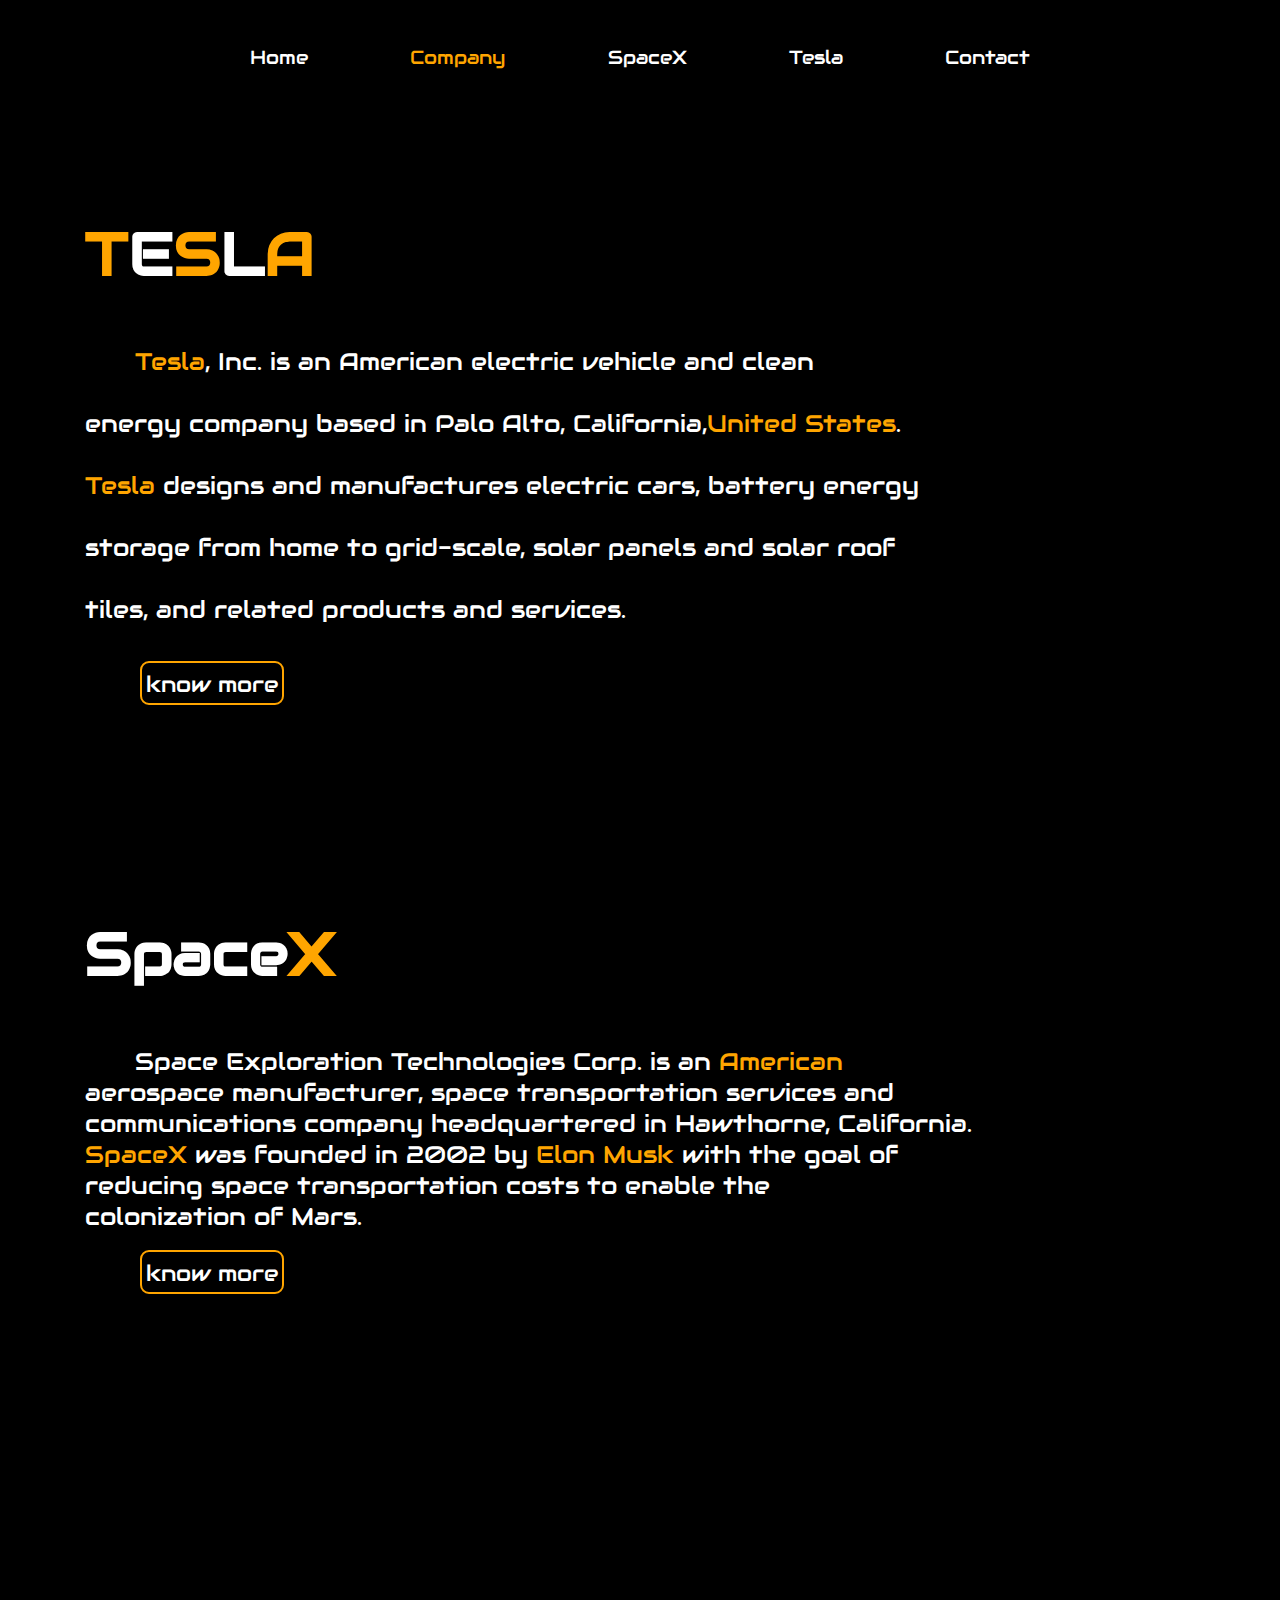
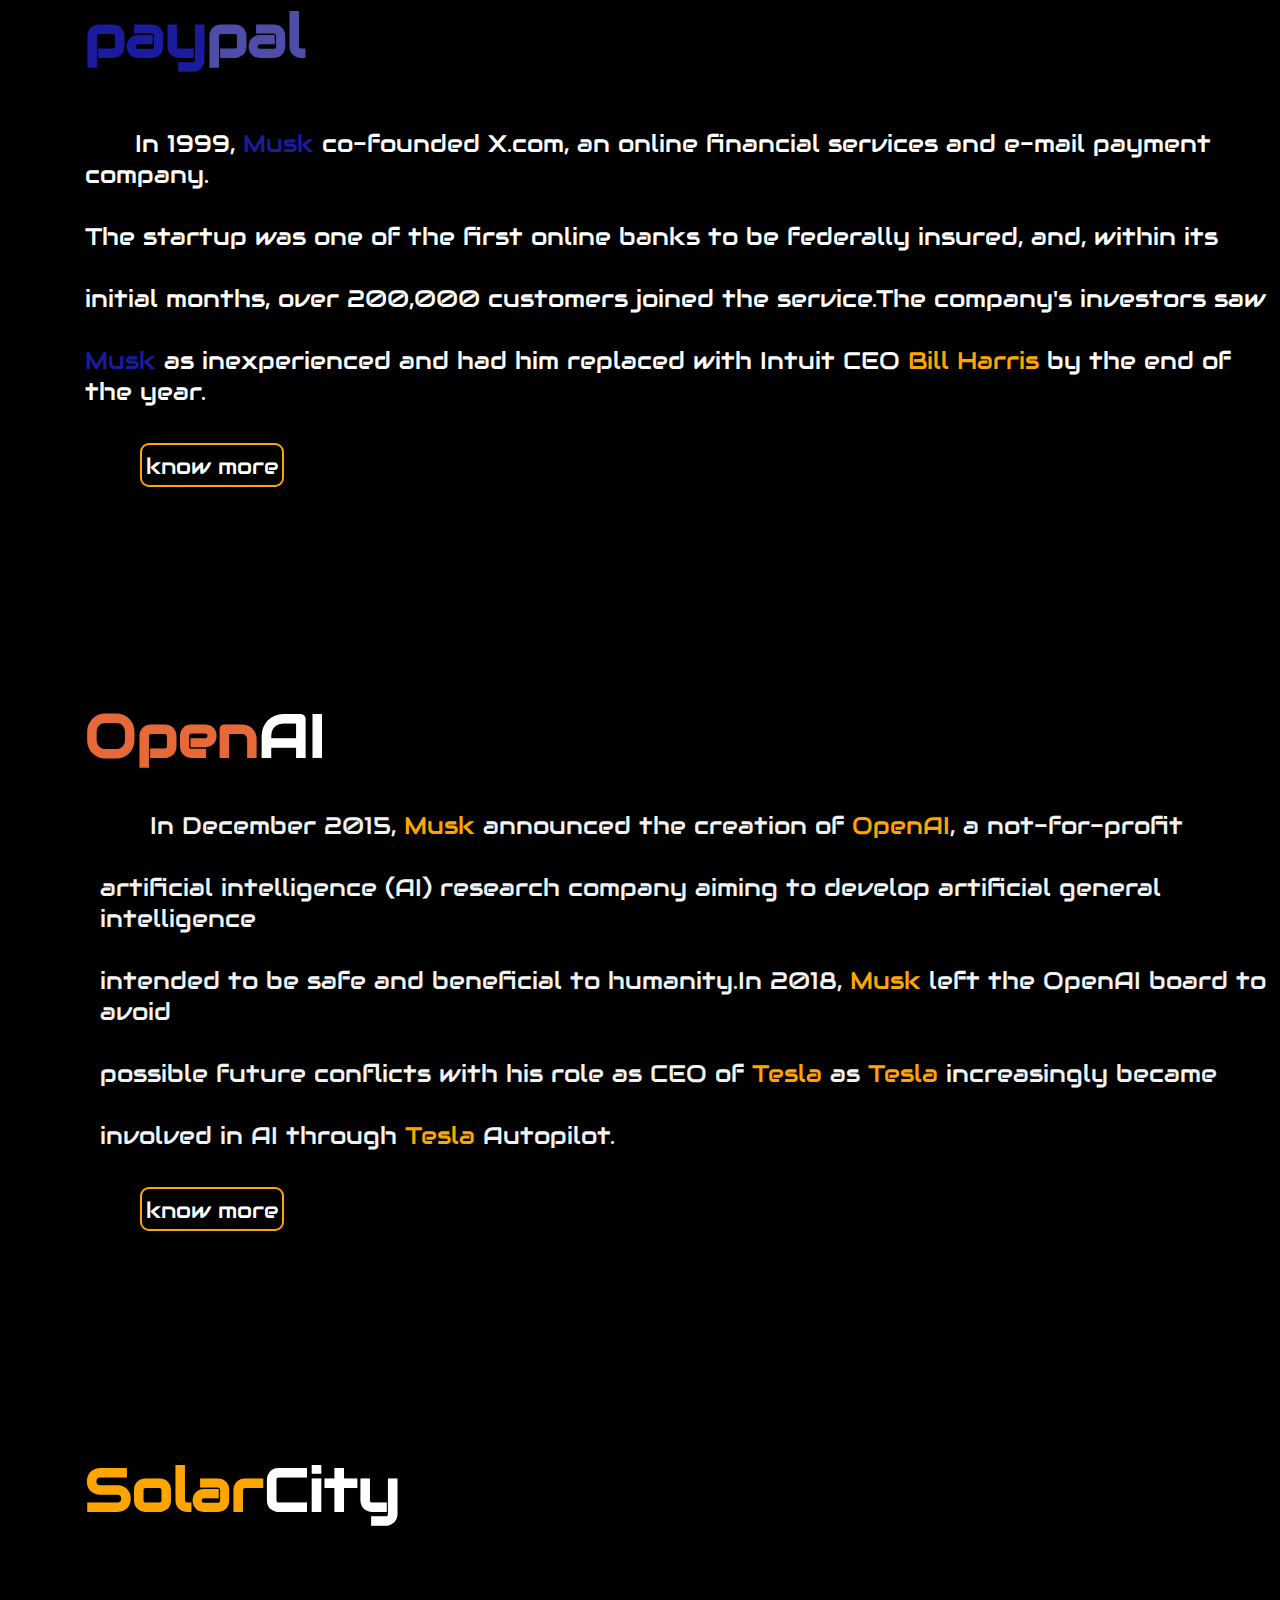
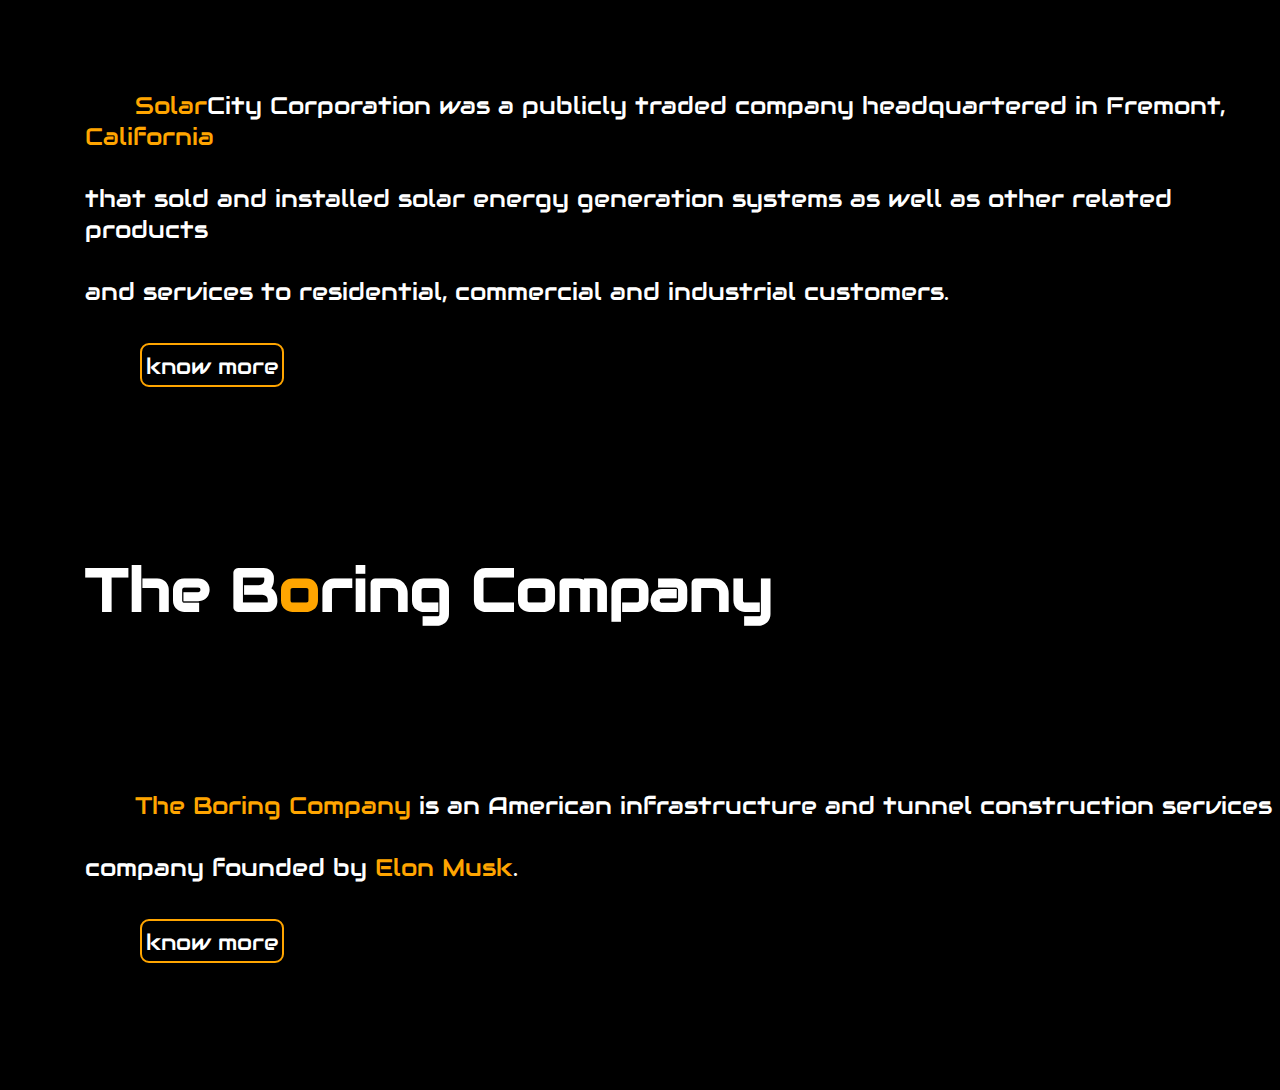
==== company.html @ 1f924e9b "Update company.html" ====
<!DOCTYPE html>
<html>
<head>
<title>Company</title>
<link rel="stylesheet" href="https://fonts.googleapis.com/css?family=Audiowide">  
<link rel="stylesheet" href="/sub/css/style1.css">   
</head>
<body>
    <header>
        <nav>
            <div class="black1">
            <div class="wrapper">
            <ul style="list-style-type:none;">
                <li><a href="index.html">Home</a></li>
                <li><a href="company.html"><span class="orange">Company</span></a></li>
                <li><a href="#">SpaceX</a></li>
                <li><a href="#">Tesla</a></li>
                <li><a href="#">Contact</a>
                <ul>
                    <li><a href="https://twitter.com/elonmusknewsorg?lang=en">Twitter</a></li>
                    <li><a href="https://www.instagram.com/elonrmuskk/?hl=en">Instagram</a></li>
                    <li><a href="https://www.youtube.com/channel/UCTvVqKzdZfKY3DNfAHGn6gA">YouTube</a></li>
                </ul></li>
            </ul>
        </div>
            </div>
        </nav>
    </header>


</div class="main">

<div class="tesla"><br><br><br><br><br><br><br>
    <h2 class="f"><span class="orange">T</span>E<span class="orange">S</span>L<span class="orange">A</span></h2><br><br><br>
    <p class="g"><span class="orange">Tesla</span>, Inc. is an American electric vehicle and clean <br><br>  
        energy company based in Palo Alto, California,<span class="orange">United States</span>.<br><br>
        <span class="orange">Tesla</span> designs and manufactures electric cars, battery energy <br><br>
        storage from home to grid-scale, solar panels and solar roof<br><br>
        tiles, and related products and services.</p><br>
        <br>
    
     <div class="button">
    <a href="https://www.tesla.com/" target="_blank">know more</a>
    </div>

</div>


<div class="spacex"><br><br><br><br><br><br><br>
    <h2 class="f">Space<span class="orange">X</span></h2><br><br><br>
    <p class="g">
        Space Exploration Technologies Corp. is an <span class="orange">American</span><br>
        aerospace manufacturer, space transportation services and <br>
        communications company headquartered in Hawthorne, California. <br>
        <span class="orange">SpaceX</span> was founded in 2002 by
        <span class="orange">Elon Musk</span> with the goal of<br>
        reducing space transportation costs to enable the <br>
        colonization of Mars.</p><br>
    
            <div class="button">
        <a href="https://www.spacex.com/" target="_blank">know more</a>
            </div>
</div>

<div class="paypal"><br><br><br><br><br><br>
    <h2 class="f"><span class="blue1">pay</span><span class="blue2">pal</span></h2><br><br><br>
    <p class="g">In 1999, <span class="blue1">Musk</span> co-founded X.com, an online financial services and e-mail payment company. <br><br> 
        The startup was one of the first online banks to be federally insured, and, within its<br><br>
        initial months, over 200,000 customers joined the service.The company's investors saw<br><br>
        <span class="blue1">Musk</span> as inexperienced and had him replaced with Intuit CEO <span class="orange">Bill Harris</span> by the end of the year.</p><br><br>
    <div class="button">
        <a href="https://www.paypal.com/in/home" target="_blank">know more</a>
            </div>
</div>

<div class="openai">br><br><br><br><br><br><br>
    <h2 class="f"><span class="silver">Open</span>AI</h2><br><br>
    <p class="h">In December 2015, <span class="orange">Musk</span> announced the creation of <span class="orange">OpenAI</span>, a not-for-profit<br><br>
         artificial intelligence (AI) research company aiming to develop artificial general intelligence<br><br>
          intended to be safe and beneficial to humanity.In 2018, <span class="orange">Musk</span> left the OpenAI board to avoid<br><br> 
           possible future conflicts with his role as CEO of <span class="orange">Tesla</span> as <span class="orange">Tesla</span> increasingly became <br><br>
           involved in AI through <span class="orange">Tesla</span> Autopilot.</p><br><br>
    <div class="button">
        <a href="https://openai.com/" target="_blank">know more</a>
            </div>
</div>

<div class="solarcity"><br><br><br><br><br><br><br><br><br>
    <h2 class="f"><span class="orange">Solar</span>City</h2><br><br><br><br><br><br><br><br><br>
    <p class="g"><span class="orange">Solar</span>City Corporation was a publicly traded company headquartered in Fremont, <span class="orange">California</span> <br><br>
         that sold and installed solar energy generation systems as well as other related products <br><br>
          and services to residential, commercial and industrial customers.</p> <br><br>
    <div class="button">
        <a href="https://www.tesla.com/solarpanels?energy_redirect=true" target="_blank">know more</a>
            </div>
</div>

<div class="boringcompany"><br><br><br><br><br><br><br><br><br>
    <h2 class="f">The B<span class="orange">o</span>ring Company</h2><br><br><br><br><br><br><br><br><br>
    <p class="g"><span class="orange">The Boring Company</span> is an American infrastructure and tunnel construction services<br><br>
         company founded by <span class="orange">Elon Musk</span>.</p><br><br>
    <div class="button">
        <a href="https://www.boringcompany.com/" target="_blank">know more</a>
            </div>
</div>





</body>
</html>
---- sub/css/style1.css ----
* {
    margin: 0;
    padding: 0;
}

a {
    text-decoration: none;
    color: white;
    font-family: "Audiowide", sans-serif;
    font-size: larger;
}

ul {
    display: flex;
    justify-content: center;
    padding-top: 5vh;
    height: 5vh;
   
    
}
ul ul{
    padding-top:1vh
}
li {
    padding: 0px 4vw;
}
.orange {
    color: orange;
}

.wrapper ul ul{
display: none;
position: absolute;
}
.wrapper ul ul li{
list-style: none;
padding-top: 15px;
display: block;

margin-top: 2px;

}
.wrapper ul li:hover > ul{
display: block;
}
.main{
    display: flex;
    justify-content: space-between;
    }

.button{
    border: 2px solid orange;
    border-radius: 9px;
    width: 140px;
    height: 32px;
    text-align: center;
    padding-top: 8px;
    background-color: transparent;
    position: relative;
    font-family: "Audiowide", sans-serif;
    font-size: large;
    top: 0;
    left: 90px;
}
.tesla{
    background-image: url('https://ibb.co/M6WBqT5');
    background-color: black;
    background-repeat: no-repeat;
    background-position: center;
    background-size: contain;
    height: 700px;
    padding-left: 50px;
    
    
}
.spacex{
    background-image: url('https://ibb.co/9p1FqYb');
    background-color: black;
    background-repeat: no-repeat;
    background-position: center;
    background-size: cover;
    height: 700px;
    padding-left: 50px;
}
.paypal{
    background-image: url('https://ibb.co/rm4HV5P');
    background-color: black;
    background-repeat: no-repeat;
    background-position: center;
    background-size: cover;
    height: 700px;
    padding-left: 50px;
}
.openai{
    background-image: url('https://ibb.co/4gv9jbf');
    background-color: black;
    background-repeat: no-repeat;
    background-position: center;
    background-size: cover;
    height: 700px;
    padding-left: 50px;
}
.solarcity{
    background-image: url('https://ibb.co/g6r1dcK');
    background-color: black;
    background-repeat: no-repeat;
    background-position: center;
    background-size: cover;
    height: 700px;
    padding-left: 50px;
}
.boringcompany{
    background-image: url('https://ibb.co/PhG97xN');
    background-color: black;
    background-repeat: no-repeat;
    background-position: center;
    background-size: cover;
    height: 700px;
    padding-left: 50px;
}

.f{
    color: white;
    font-family: "Audiowide", sans-serif;
    font-size: 375%;
    
    padding-left: 35px;

}
.g{
    color: white;
    font-family: "Audiowide", sans-serif;
    font-size: x-large;
    text-indent: 50px;
    padding-left: 35px;

}

.h{
    color: rgb(240, 243, 242);
    font-family: "Audiowide", sans-serif;
    font-size: x-large;
    text-indent: 50px;
    padding-left: 50px;

}

.blue2{
    color: rgb(78, 78, 170);
}
.blue1{
    color: rgb(27, 27, 160);
}
.black{
    color: black;
}
.silver{
    color: rgb(230, 105, 55);
}
.black1
{
    background-color:black;
}
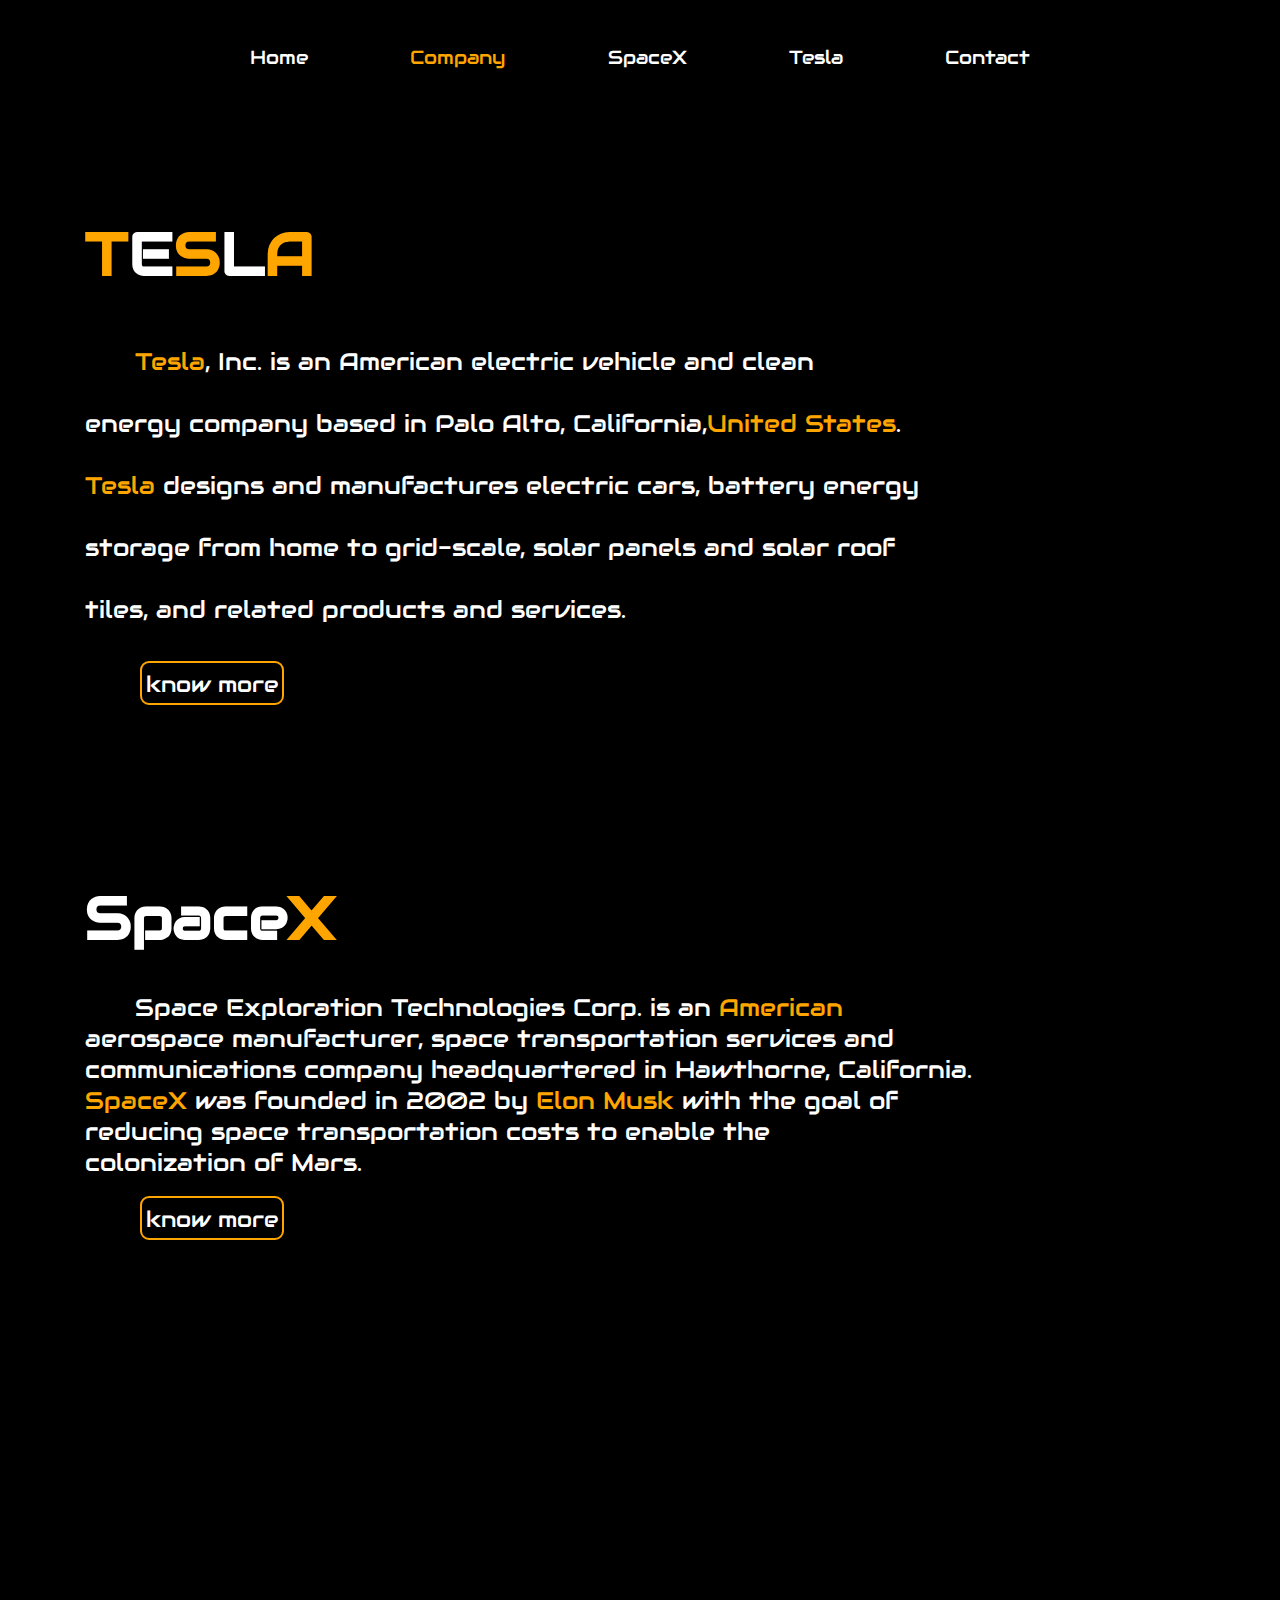
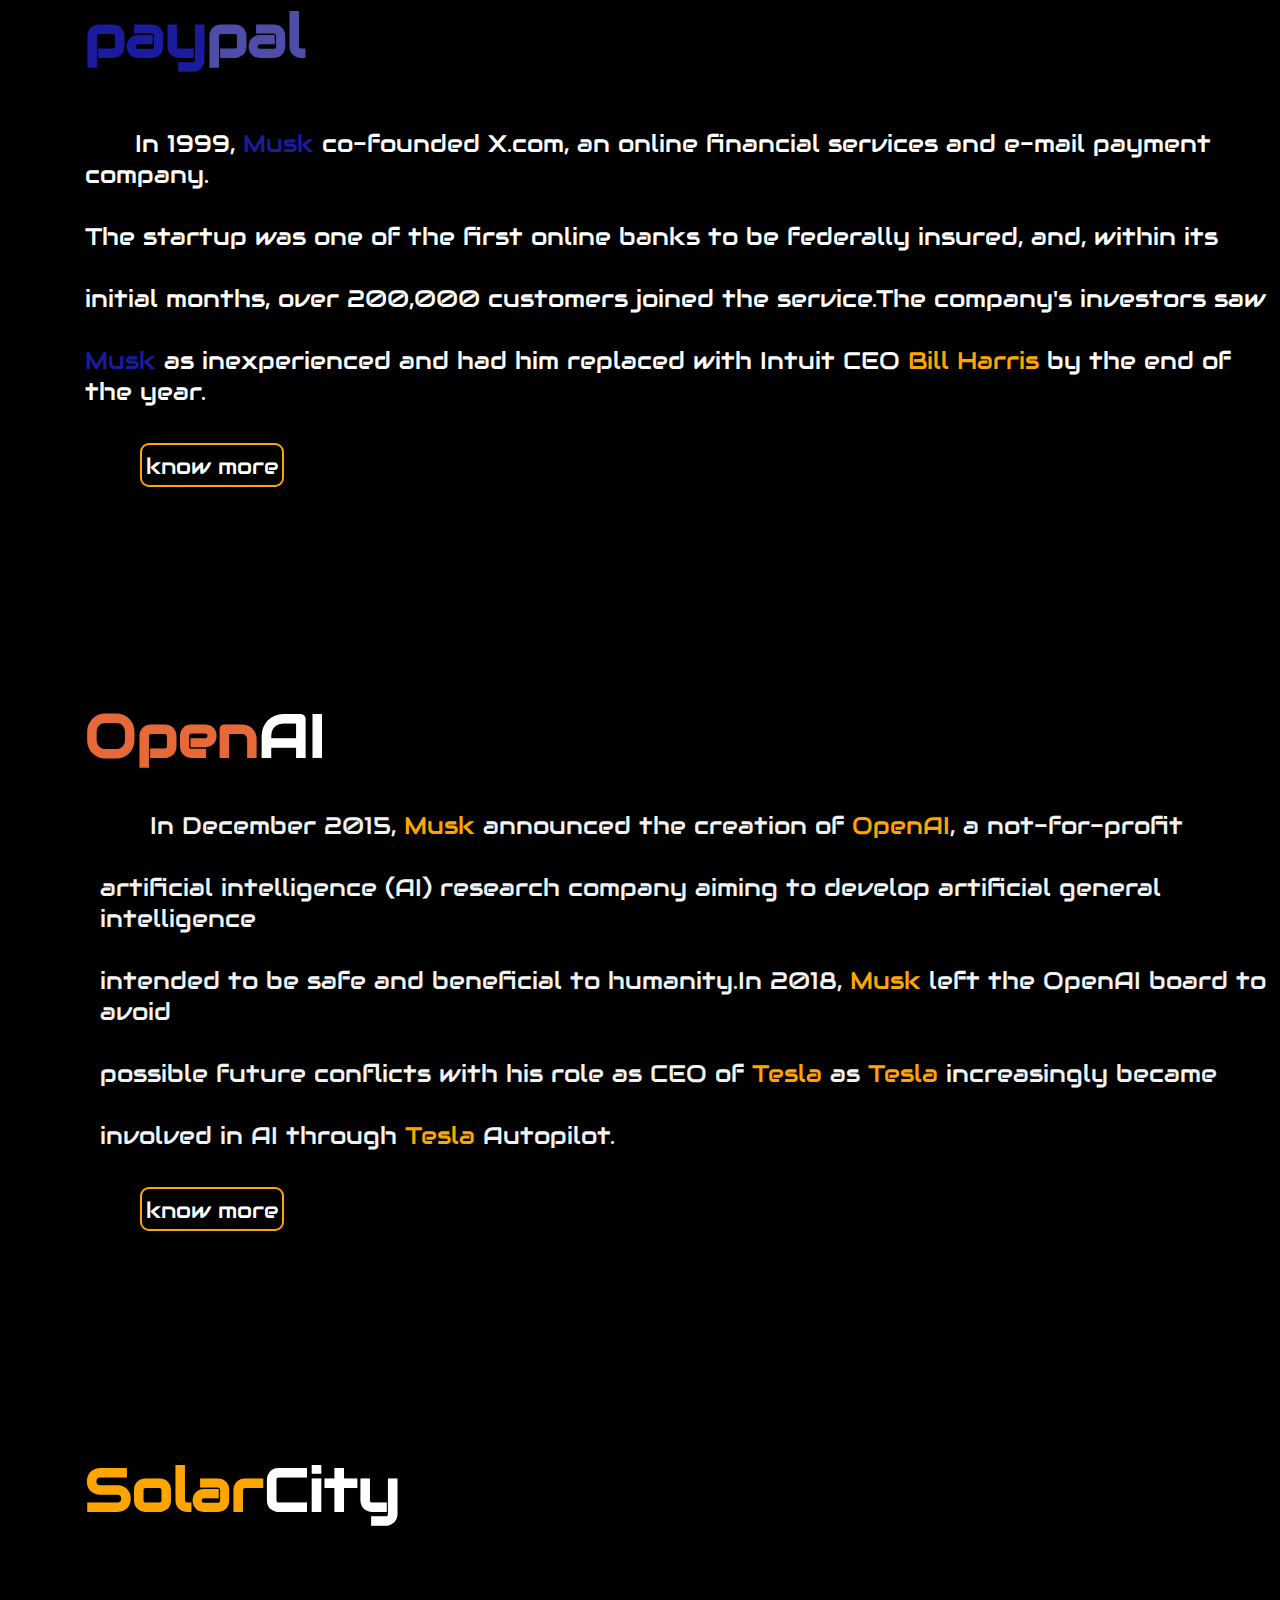
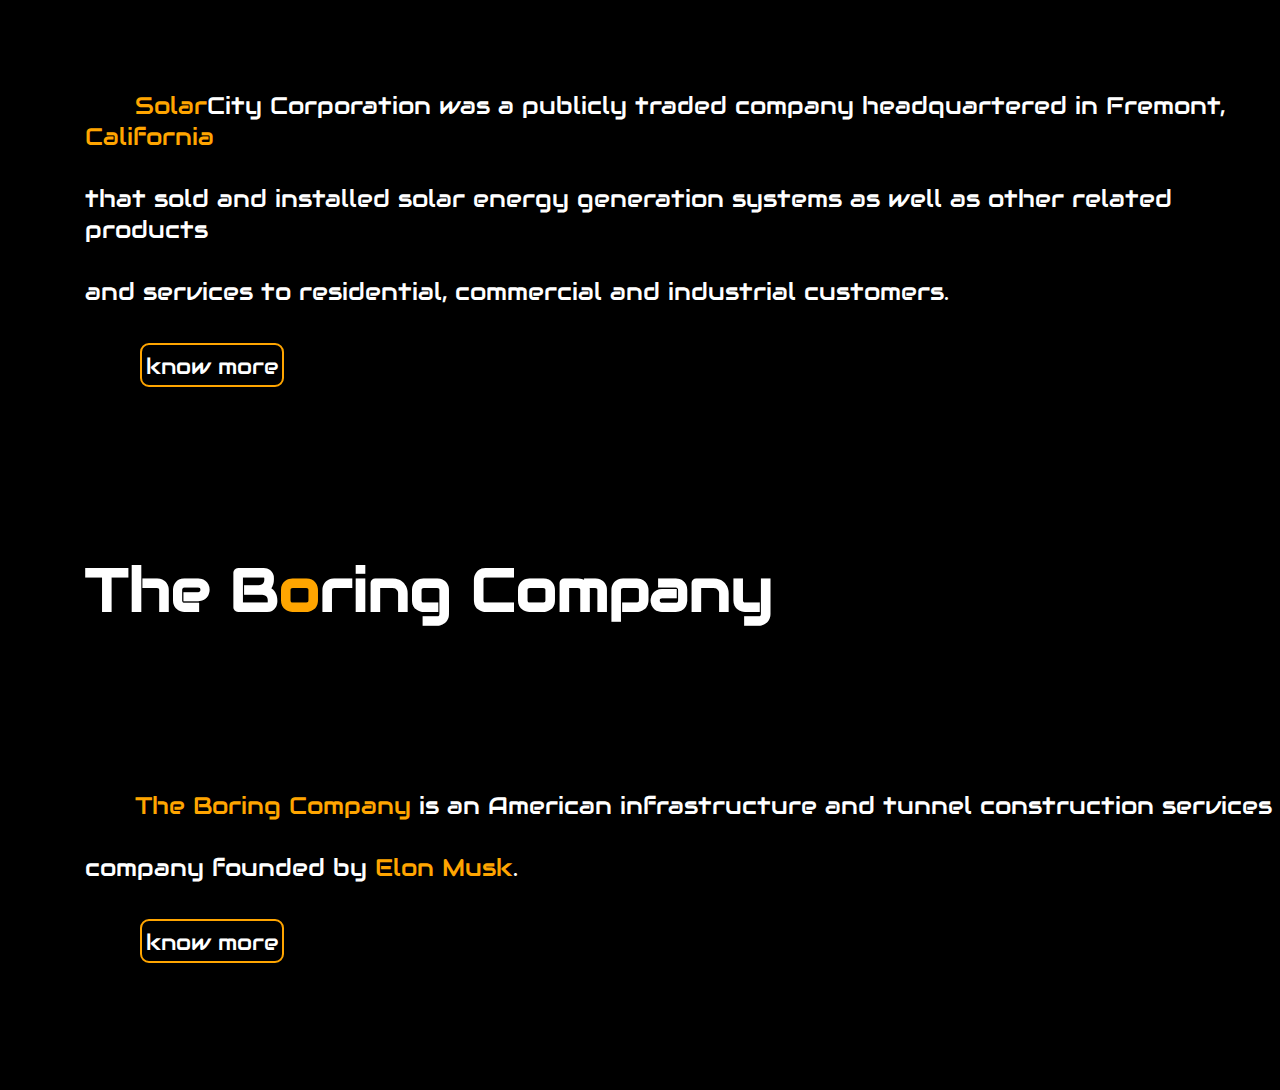
==== commit 6a3100f1: "Update company.html" ====
--- a/company.html
+++ b/company.html
@@ -46,8 +46,8 @@
 </div>
 
 
-<div class="spacex"><br><br><br><br><br><br><br>
-    <h2 class="f">Space<span class="orange">X</span></h2><br><br><br>
+<div class="spacex"><br><br><br><br><br>
+    <h2 class="f">Space<span class="orange">X</span></h2><br><br>
     <p class="g">
         Space Exploration Technologies Corp. is an <span class="orange">American</span><br>
         aerospace manufacturer, space transportation services and <br>
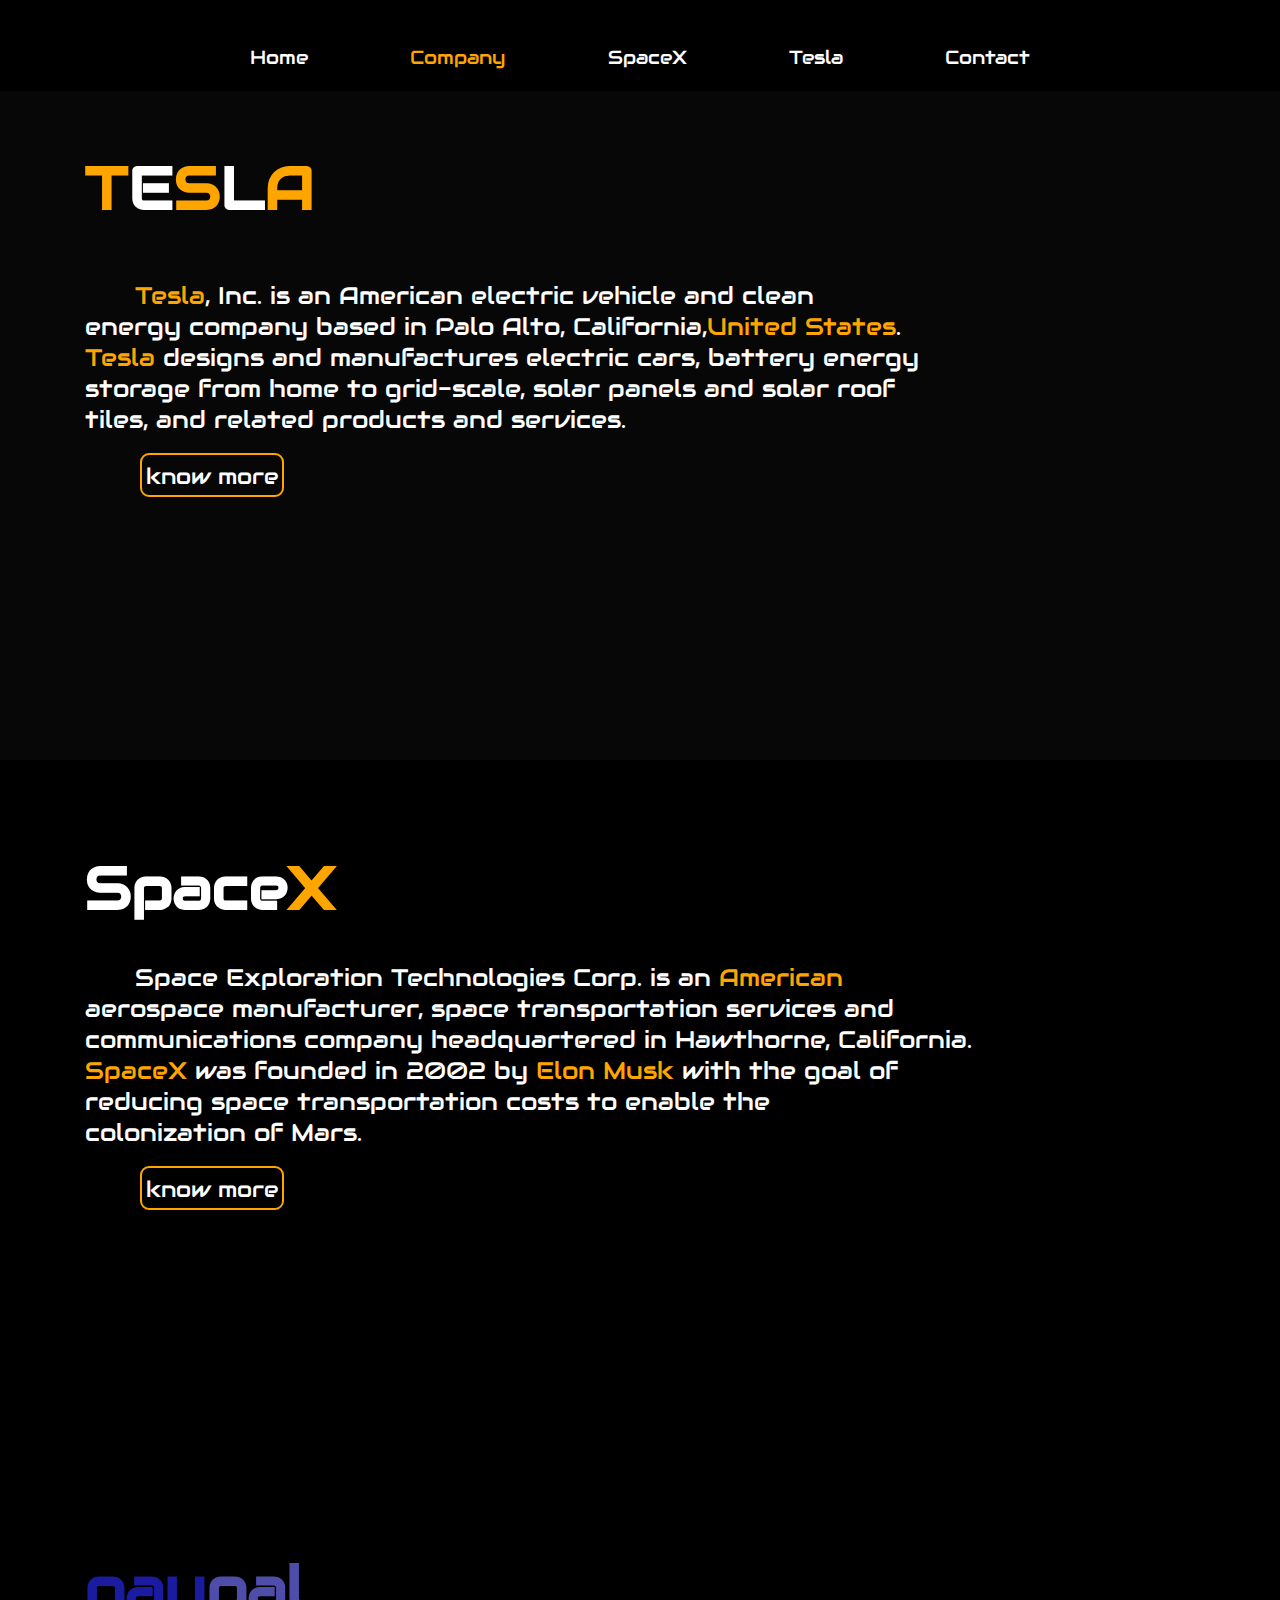
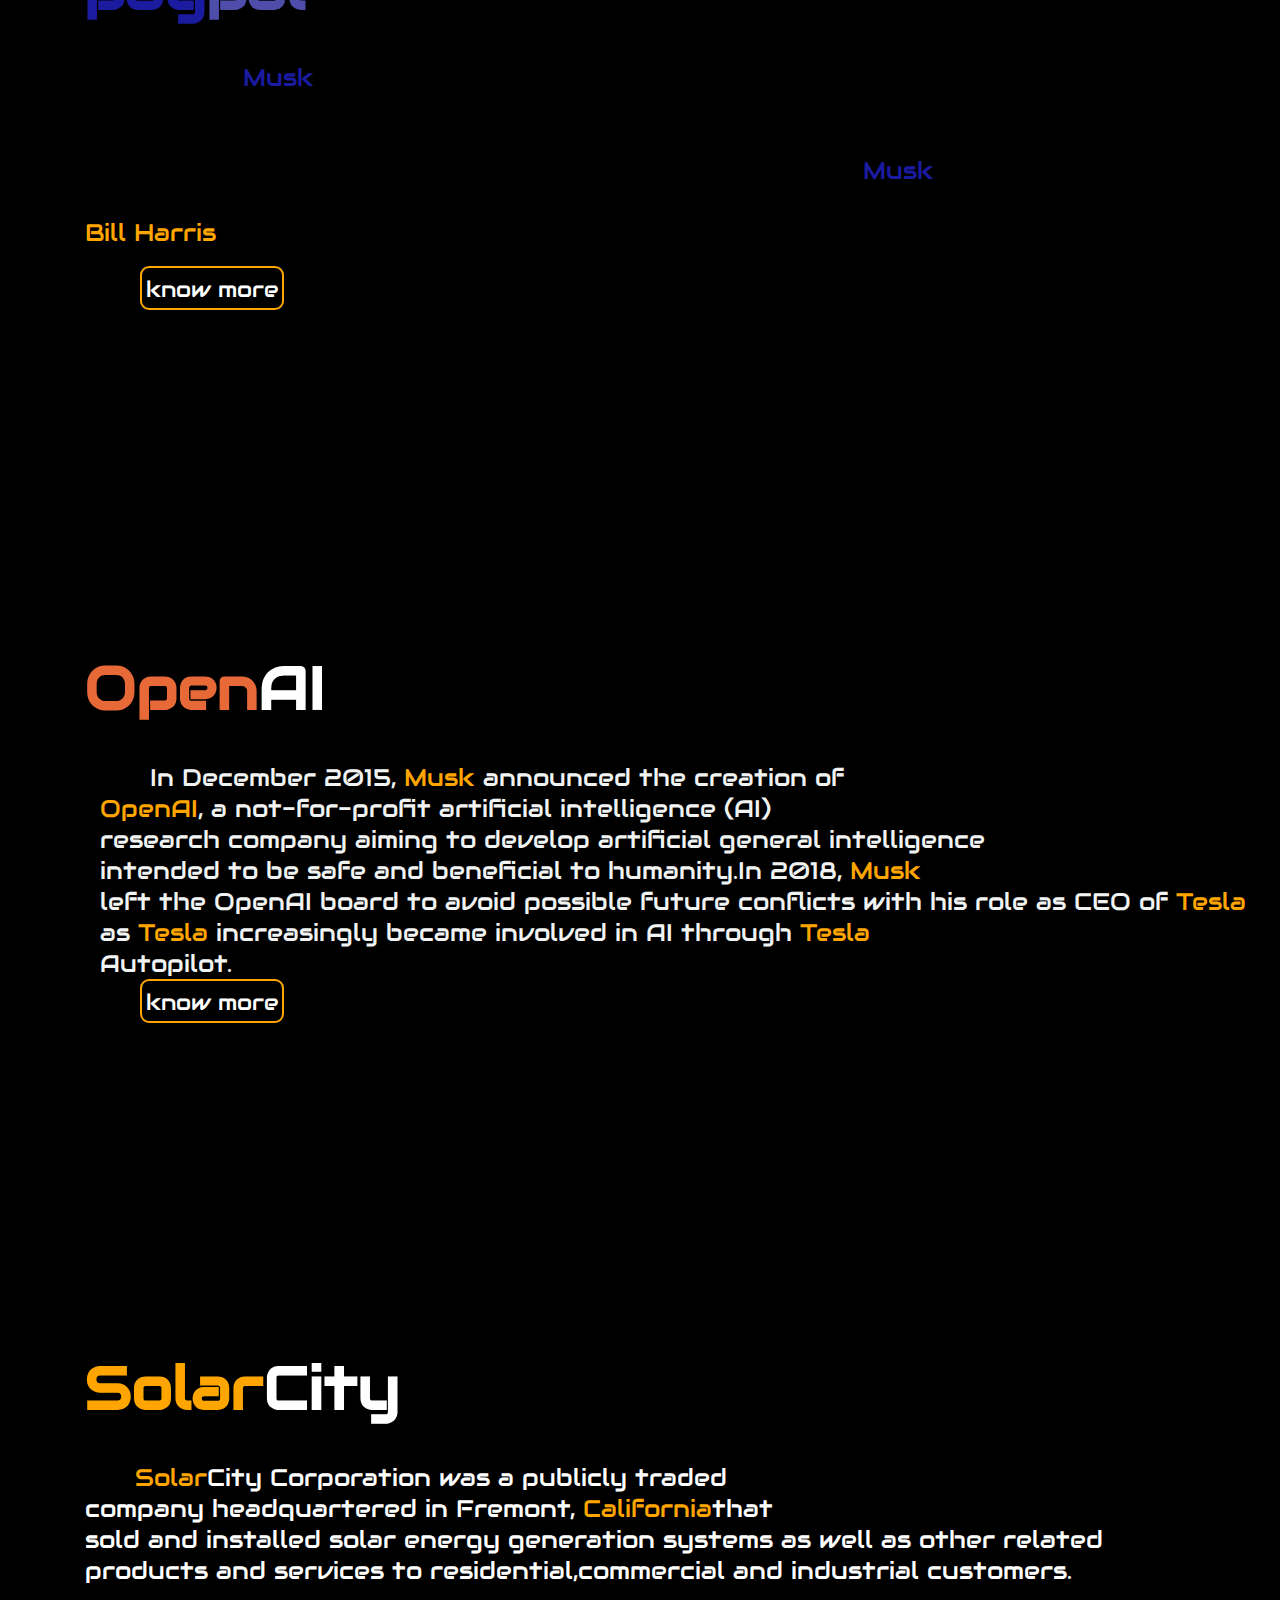
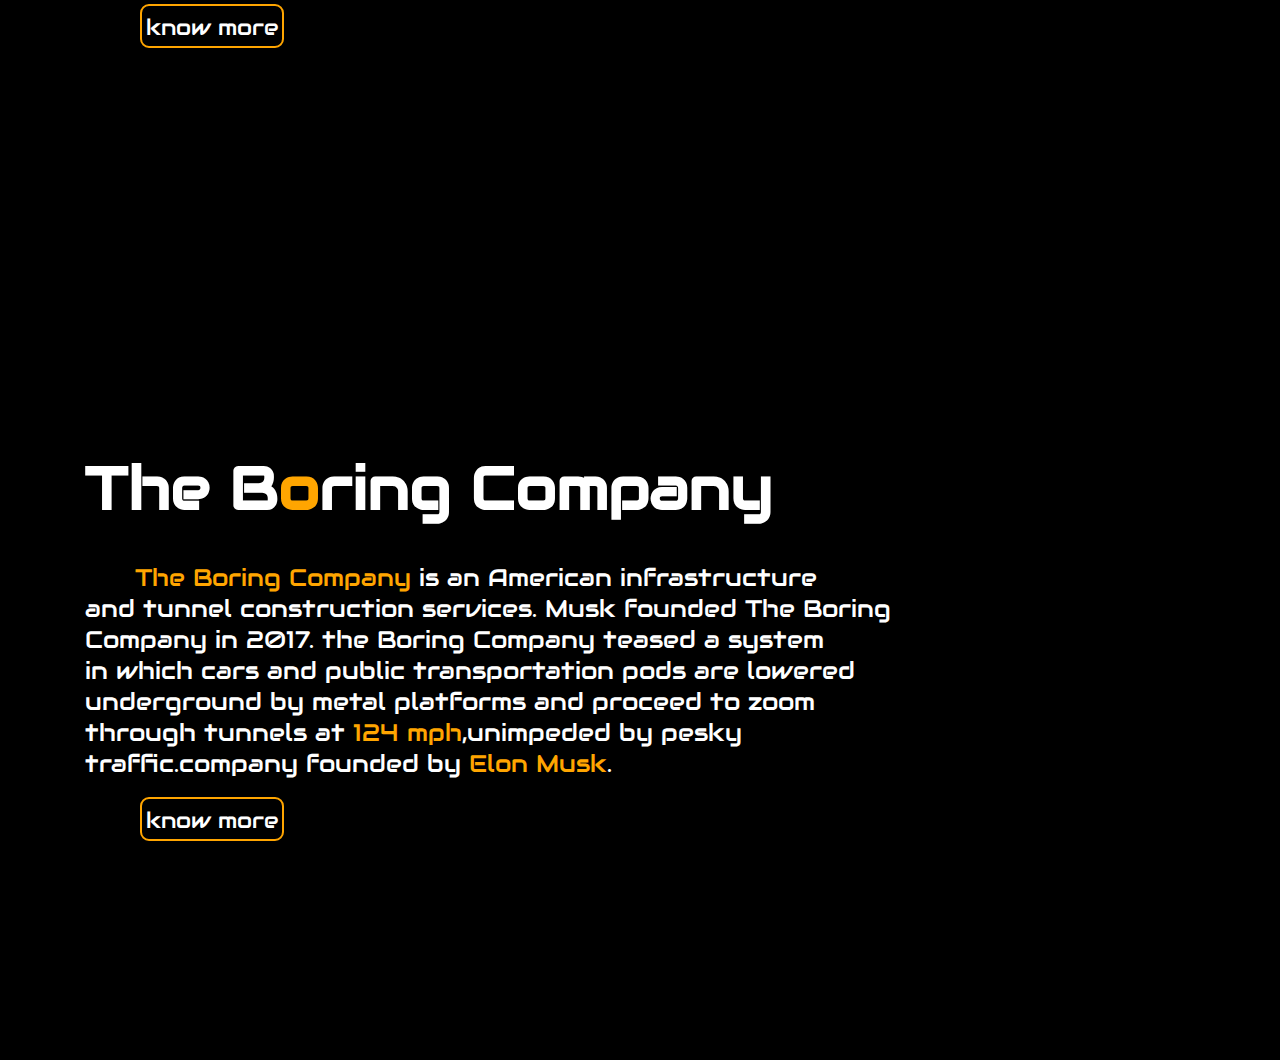
==== commit 758e6c5c: "Update company.html" ====
--- a/company.html
+++ b/company.html
@@ -8,7 +8,7 @@
 <body>
     <header>
         <nav>
-            <div class="black1">
+            <!-- <div class="black1"> -->
             <div class="wrapper">
             <ul style="list-style-type:none;">
                 <li><a href="index.html">Home</a></li>
@@ -23,21 +23,21 @@
                 </ul></li>
             </ul>
         </div>
-            </div>
+            <!-- </div> -->
         </nav>
     </header>
 
 
 </div class="main">
 
-<div class="tesla"><br><br><br><br><br><br><br>
+<div class="tesla"><br><br><br><br><br>
     <h2 class="f"><span class="orange">T</span>E<span class="orange">S</span>L<span class="orange">A</span></h2><br><br><br>
-    <p class="g"><span class="orange">Tesla</span>, Inc. is an American electric vehicle and clean <br><br>  
-        energy company based in Palo Alto, California,<span class="orange">United States</span>.<br><br>
-        <span class="orange">Tesla</span> designs and manufactures electric cars, battery energy <br><br>
-        storage from home to grid-scale, solar panels and solar roof<br><br>
+    <p class="g"><span class="orange">Tesla</span>, Inc. is an American electric vehicle and clean <br>  
+        energy company based in Palo Alto, California,<span class="orange">United States</span>.<br>
+        <span class="orange">Tesla</span> designs and manufactures electric cars, battery energy <br>
+        storage from home to grid-scale, solar panels and solar roof<br>
         tiles, and related products and services.</p><br>
-        <br>
+        
     
      <div class="button">
     <a href="https://www.tesla.com/" target="_blank">know more</a>
@@ -62,51 +62,56 @@
             </div>
 </div>
 
-<div class="paypal"><br><br><br><br><br><br>
-    <h2 class="f"><span class="blue1">pay</span><span class="blue2">pal</span></h2><br><br><br>
-    <p class="g">In 1999, <span class="blue1">Musk</span> co-founded X.com, an online financial services and e-mail payment company. <br><br> 
-        The startup was one of the first online banks to be federally insured, and, within its<br><br>
-        initial months, over 200,000 customers joined the service.The company's investors saw<br><br>
-        <span class="blue1">Musk</span> as inexperienced and had him replaced with Intuit CEO <span class="orange">Bill Harris</span> by the end of the year.</p><br><br>
+<div class="paypal"><br><br><br><br><br>
+    <h2 class="f"><span class="blue1">pay</span><span class="blue2">pal</span></h2><br><br>
+    <p class="m">In 1999, <span class="blue1">Musk</span> co-founded X.com, an online financial <br>
+        services and e-mail payment company.The startup was one of the first online<br>
+         banks to be federally insured, and, within its initial month, over 200,000 <br>
+         customers joined the service.The company's investors saw<span class="blue1">Musk</span><br>
+          as inexperienced and had him replaced with Intuit CEO <br>
+        <span class="orange">Bill Harris</span> by the end of the year.</p><br>
     <div class="button">
         <a href="https://www.paypal.com/in/home" target="_blank">know more</a>
             </div>
 </div>
 
-<div class="openai">br><br><br><br><br><br><br>
+<div class="openai">br><br><br><br><br><br>
     <h2 class="f"><span class="silver">Open</span>AI</h2><br><br>
-    <p class="h">In December 2015, <span class="orange">Musk</span> announced the creation of <span class="orange">OpenAI</span>, a not-for-profit<br><br>
-         artificial intelligence (AI) research company aiming to develop artificial general intelligence<br><br>
-          intended to be safe and beneficial to humanity.In 2018, <span class="orange">Musk</span> left the OpenAI board to avoid<br><br> 
-           possible future conflicts with his role as CEO of <span class="orange">Tesla</span> as <span class="orange">Tesla</span> increasingly became <br><br>
-           involved in AI through <span class="orange">Tesla</span> Autopilot.</p><br><br>
+    <p class="h">In December 2015, <span class="orange">Musk</span> announced the creation of<br>
+         <span class="orange">OpenAI</span>, a not-for-profit artificial intelligence (AI)<br>
+          research company aiming to develop artificial general intelligence<br>
+          intended to be safe and beneficial to humanity.In 2018, <span class="orange">Musk</span><br>
+           left the OpenAI board to avoid possible future conflicts with his role as
+            CEO of <span class="orange">Tesla</span> as <span class="orange">Tesla</span> increasingly became involved in AI through <span class="orange">Tesla</span><br>
+             Autopilot.</p>
     <div class="button">
         <a href="https://openai.com/" target="_blank">know more</a>
             </div>
 </div>
 
-<div class="solarcity"><br><br><br><br><br><br><br><br><br>
-    <h2 class="f"><span class="orange">Solar</span>City</h2><br><br><br><br><br><br><br><br><br>
-    <p class="g"><span class="orange">Solar</span>City Corporation was a publicly traded company headquartered in Fremont, <span class="orange">California</span> <br><br>
-         that sold and installed solar energy generation systems as well as other related products <br><br>
-          and services to residential, commercial and industrial customers.</p> <br><br>
+<div class="solarcity"><br><br><br><br><br>
+    <h2 class="f"><span class="orange">Solar</span>City</h2><br><br>
+    <p class="g"><span class="orange">Solar</span>City Corporation was a publicly traded<br>
+         company headquartered in Fremont, <span class="orange">California</span>that<br>
+        sold and installed solar energy generation systems as well as other related<br>
+           products and services to residential,commercial and industrial customers.</p> <br>
     <div class="button">
         <a href="https://www.tesla.com/solarpanels?energy_redirect=true" target="_blank">know more</a>
             </div>
 </div>
 
-<div class="boringcompany"><br><br><br><br><br><br><br><br><br>
-    <h2 class="f">The B<span class="orange">o</span>ring Company</h2><br><br><br><br><br><br><br><br><br>
-    <p class="g"><span class="orange">The Boring Company</span> is an American infrastructure and tunnel construction services<br><br>
-         company founded by <span class="orange">Elon Musk</span>.</p><br><br>
+<div class="boringcompany"><br><br><br><br><br>
+    <h2 class="f">The B<span class="orange">o</span>ring Company</h2><br><br>
+    <p class="g"><span class="orange">The Boring Company</span> is an American infrastructure <br>
+         and tunnel construction services. Musk founded The Boring<br>
+        Company in 2017. the Boring Company teased a system<br>
+        in which cars and public transportation pods are lowered<br> 
+        underground by metal platforms and proceed to zoom <br>
+        through tunnels at <span class="orange">124 mph</span>,unimpeded by pesky <br>
+        traffic.company founded by <span class="orange">Elon Musk</span>.</p><br>
     <div class="button">
         <a href="https://www.boringcompany.com/" target="_blank">know more</a>
             </div>
 </div>
-
-
-
-
-
 </body>
 </html>
--- a/sub/css/style1.css
+++ b/sub/css/style1.css
@@ -1,5 +1,5 @@
 
-* {
+  * {
     margin: 0;
     padding: 0;
 }
@@ -15,12 +15,17 @@
     display: flex;
     justify-content: center;
     padding-top: 5vh;
-    height: 5vh;
-   
+    height: 46px;
+    background-color: black;
+    position: fixed;
+  top: 0;
+  width: 100%;
+ z-index: 2;
     
 }
 ul ul{
-    padding-top:1vh
+    margin-top: 53px;
+  background-color: transparent;
 }
 li {
     padding: 0px 4vw;
@@ -37,9 +42,7 @@
 list-style: none;
 padding-top: 15px;
 display: block;
-
 margin-top: 2px;
-
 }
 .wrapper ul li:hover > ul{
 display: block;
@@ -62,20 +65,22 @@
     font-size: large;
     top: 0;
     left: 90px;
+ z-index: 1;
 }
 .tesla{
-    background-image: url('https://ibb.co/M6WBqT5');
-    background-color: black;
+    background-image: url('https://i.ibb.co/JrgFMp5/tesla7.jpg');
+    background-color: rgb(7, 7, 7);
     background-repeat: no-repeat;
-    background-position: center;
+    background-position: right;
     background-size: contain;
     height: 700px;
     padding-left: 50px;
+    margin-top: 60px;
     
     
 }
 .spacex{
-    background-image: url('https://ibb.co/9p1FqYb');
+    background-image: url('https://i.ibb.co/sgN0F3K/spacex.jpg');
     background-color: black;
     background-repeat: no-repeat;
     background-position: center;
@@ -84,16 +89,17 @@
     padding-left: 50px;
 }
 .paypal{
-    background-image: url('https://ibb.co/rm4HV5P');
+    background-image: url('https://i.ibb.co/QfrM4YB/paypal2.jpg');
     background-color: black;
     background-repeat: no-repeat;
     background-position: center;
     background-size: cover;
     height: 700px;
     padding-left: 50px;
+    
 }
 .openai{
-    background-image: url('https://ibb.co/4gv9jbf');
+    background-image: url('https://i.ibb.co/CsCNnjt/openai3.jpg');
     background-color: black;
     background-repeat: no-repeat;
     background-position: center;
@@ -102,7 +108,7 @@
     padding-left: 50px;
 }
 .solarcity{
-    background-image: url('https://ibb.co/g6r1dcK');
+    background-image: url('https://i.ibb.co/qxDGC2Q/solar11.jpg');
     background-color: black;
     background-repeat: no-repeat;
     background-position: center;
@@ -111,7 +117,7 @@
     padding-left: 50px;
 }
 .boringcompany{
-    background-image: url('https://ibb.co/PhG97xN');
+    background-image: url('https://i.ibb.co/Fw40S6K/bor2.png');
     background-color: black;
     background-repeat: no-repeat;
     background-position: center;
@@ -158,7 +164,10 @@
 .silver{
     color: rgb(230, 105, 55);
 }
-.black1
-{
-    background-color:black;
+.m{
+    color: black;
+    font-family: "Audiowide", sans-serif;
+    font-size: x-large;
+    text-indent: 50px;
+    padding-left: 35px;
 }
